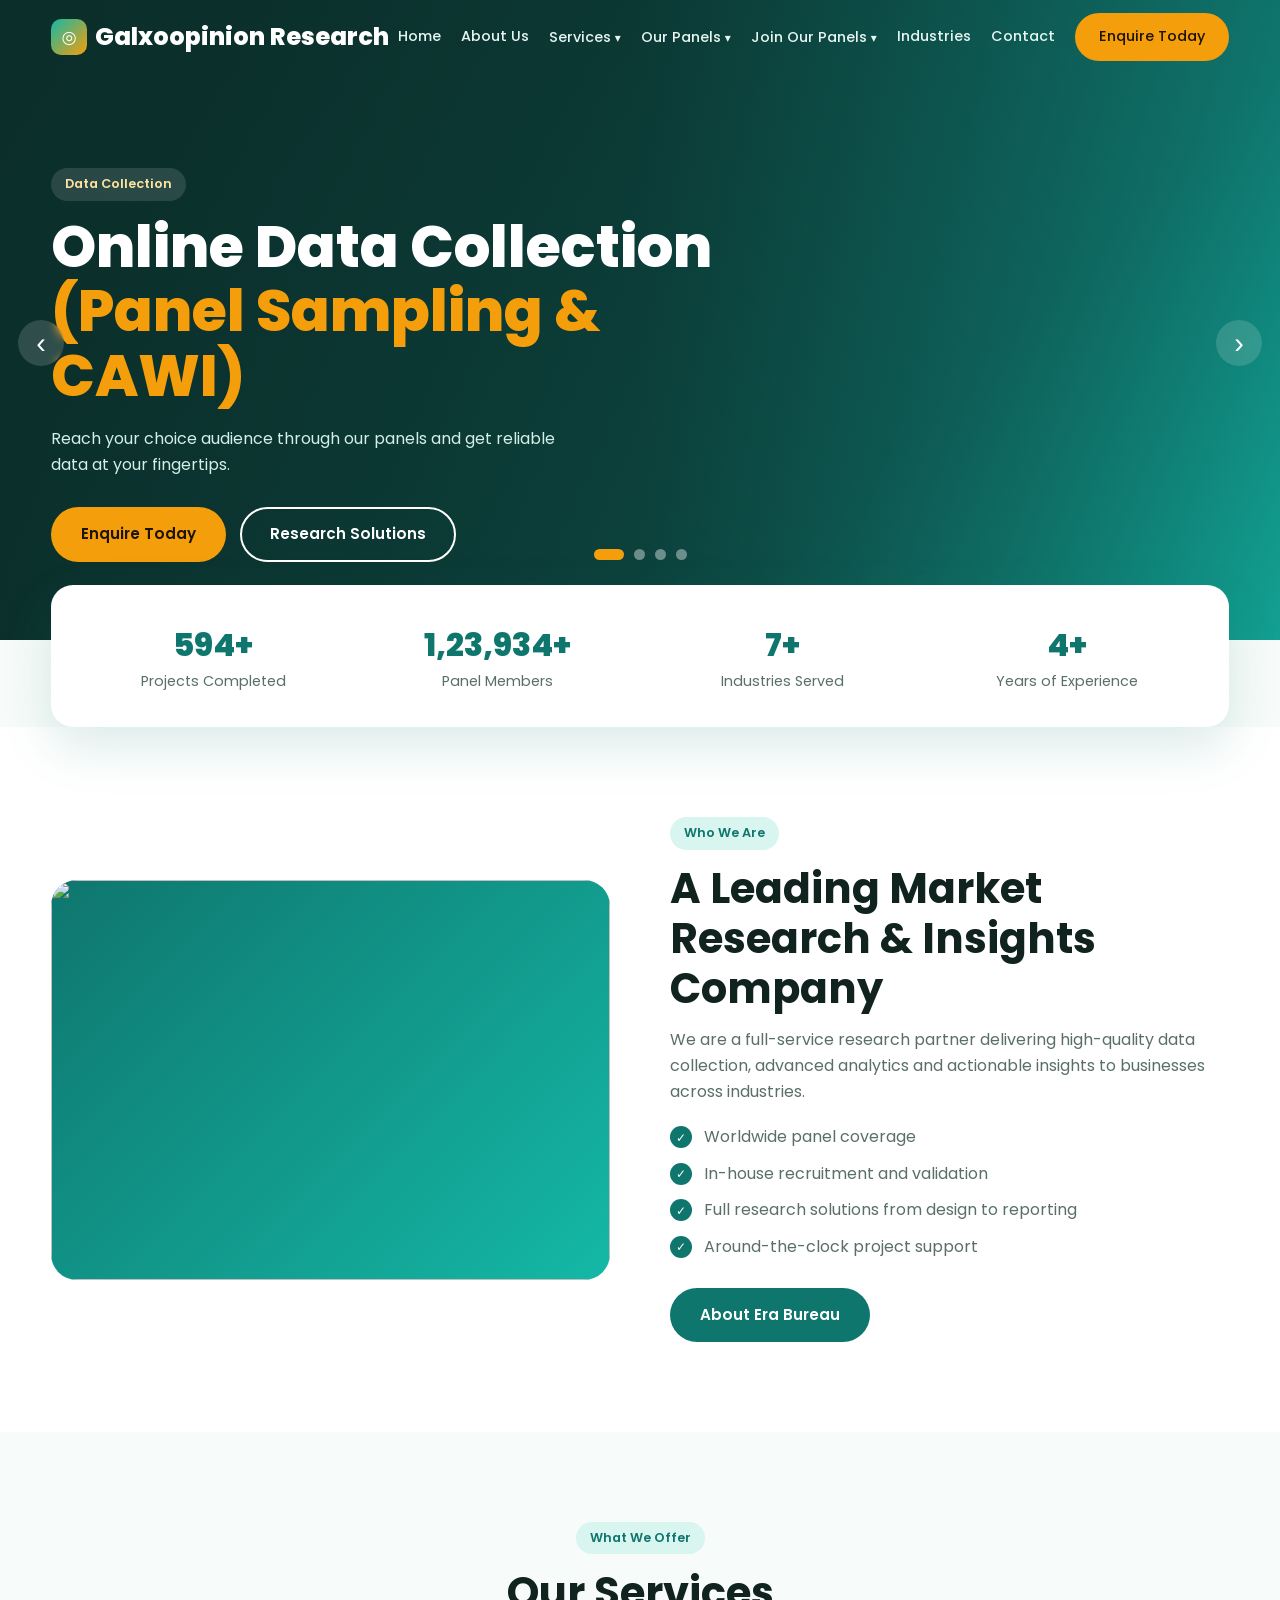
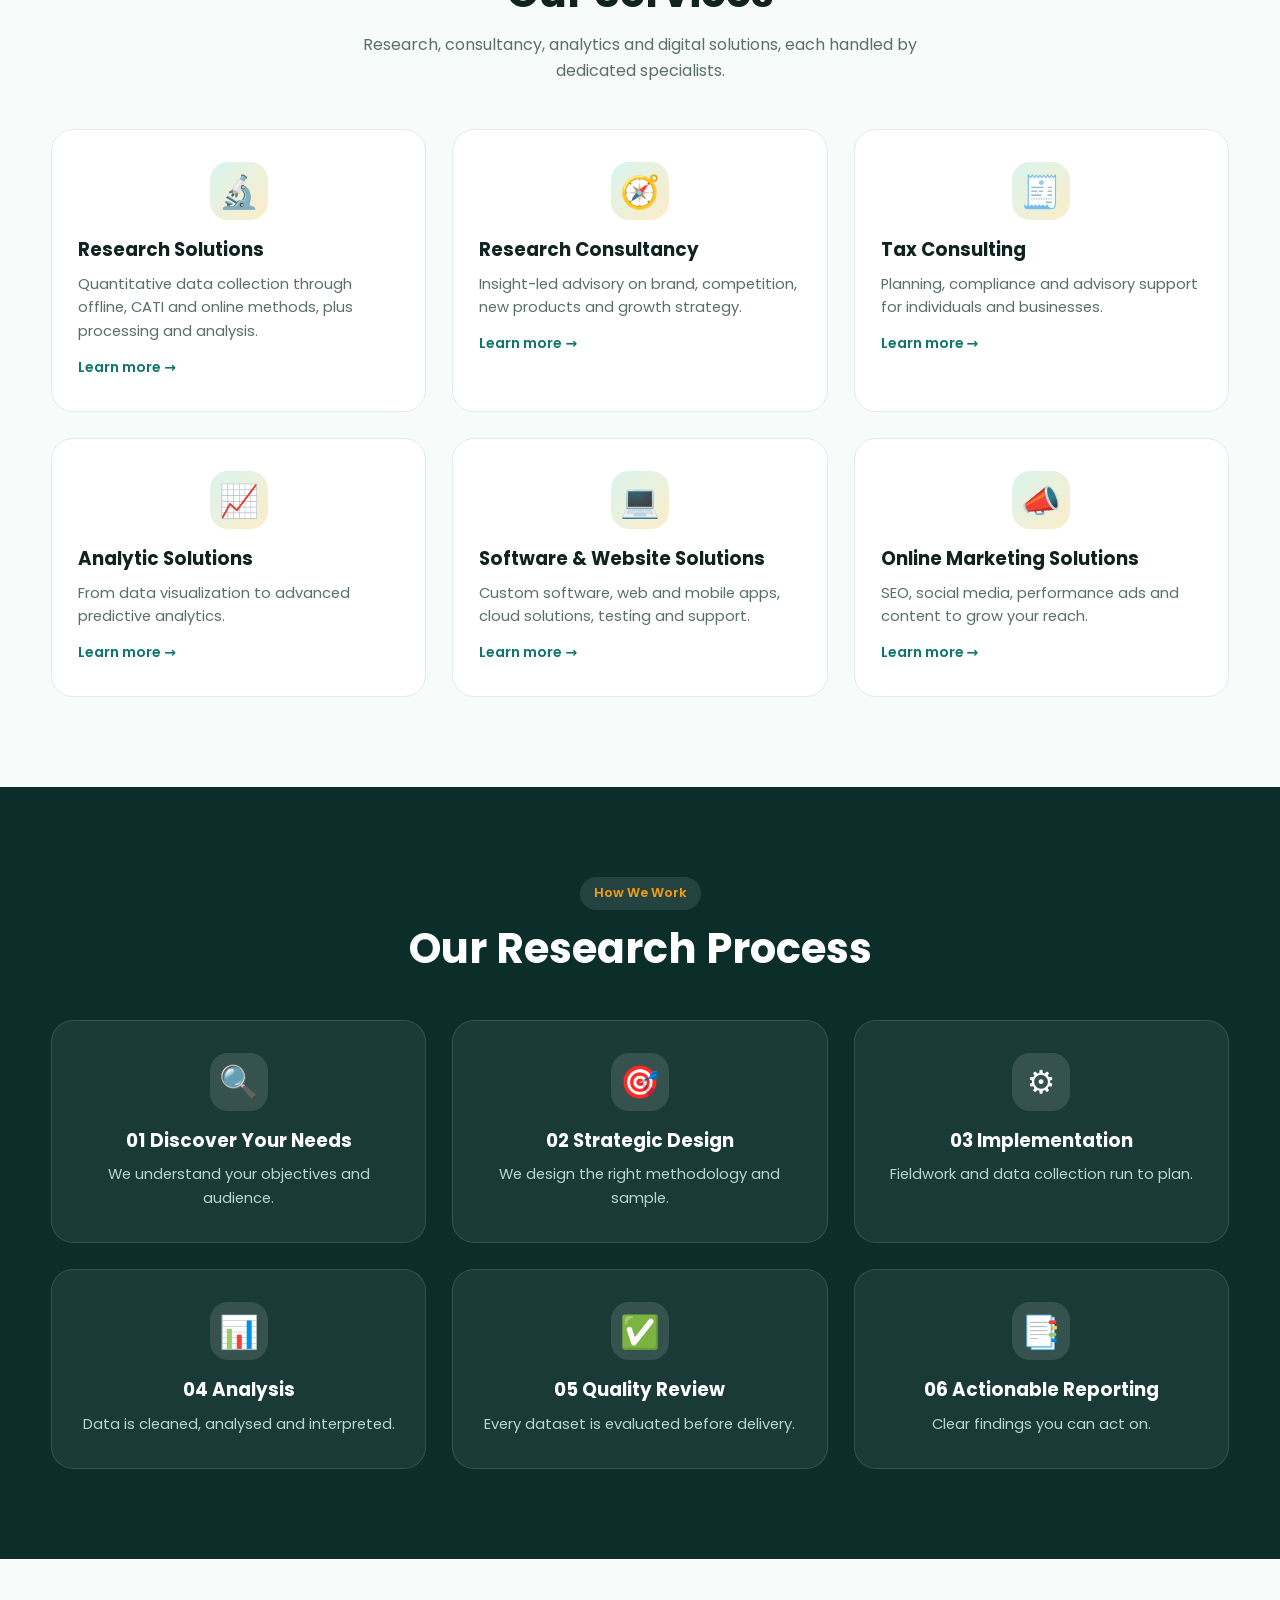
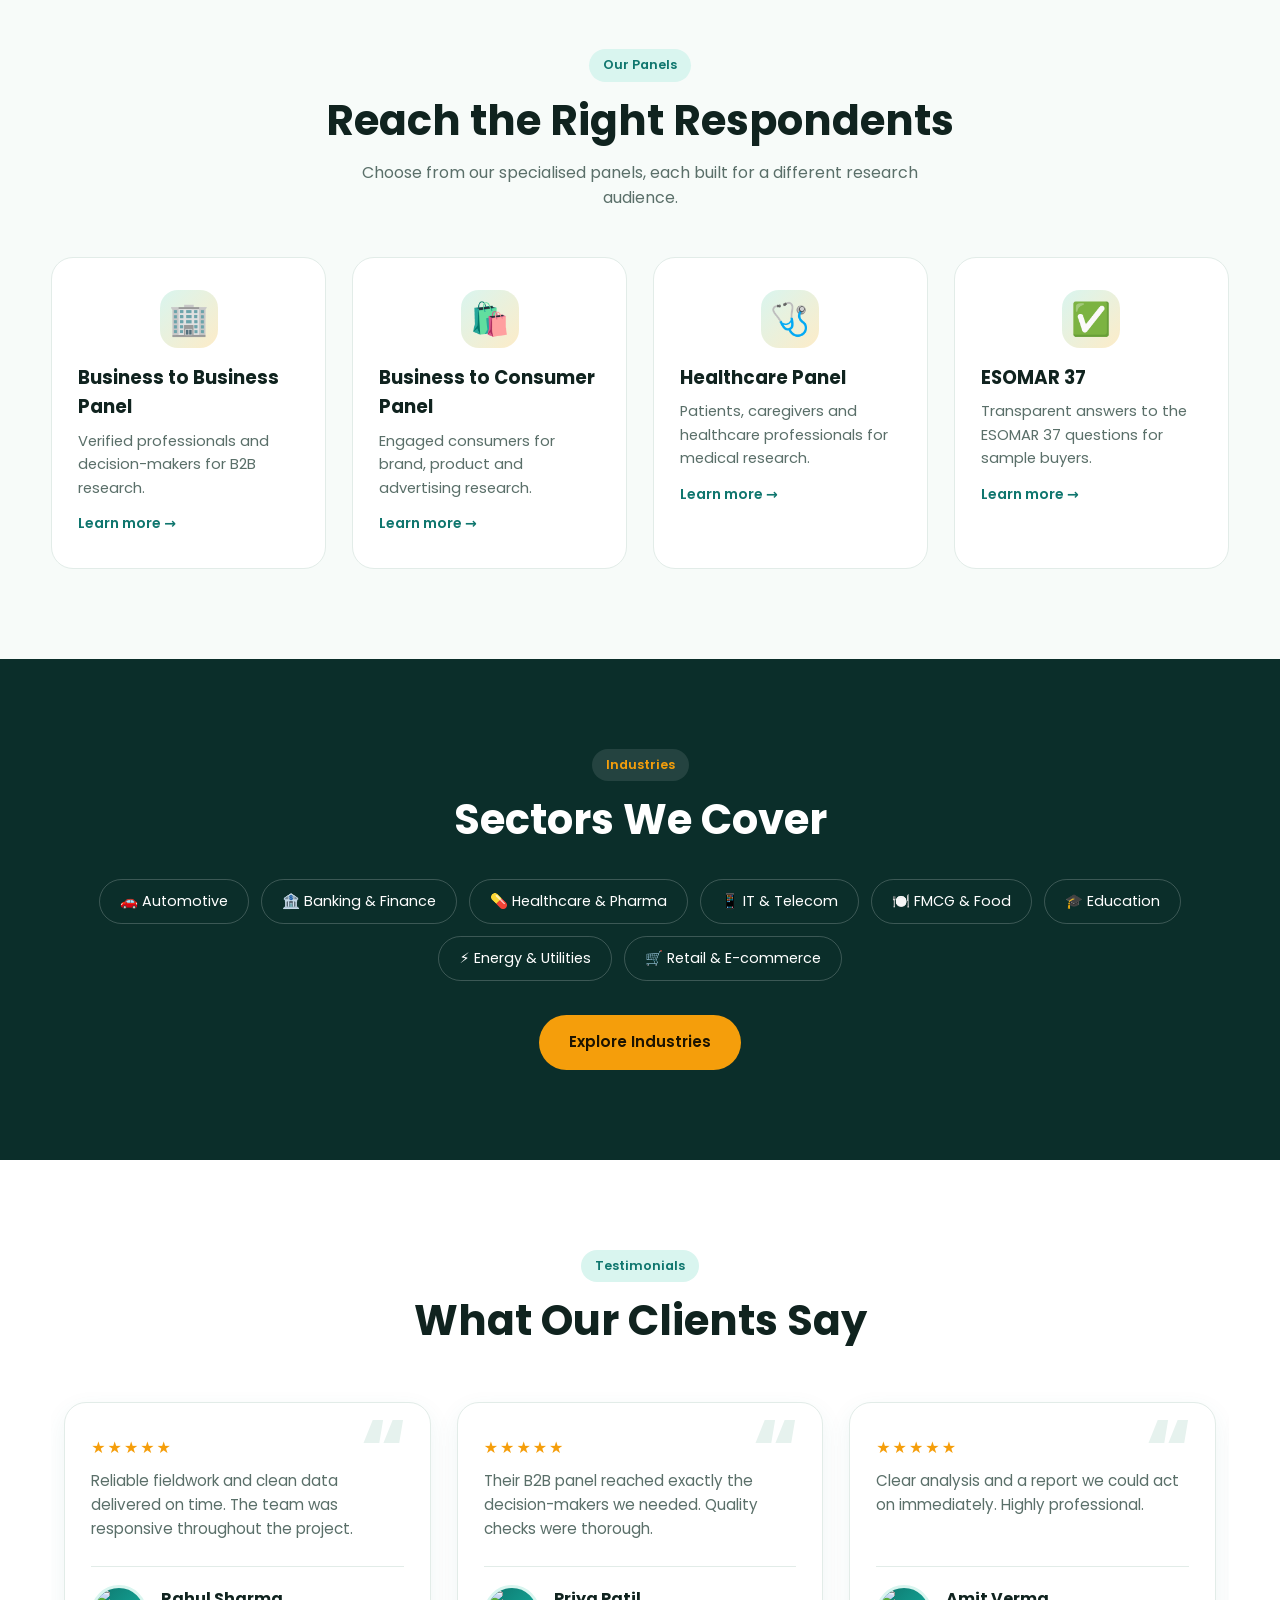
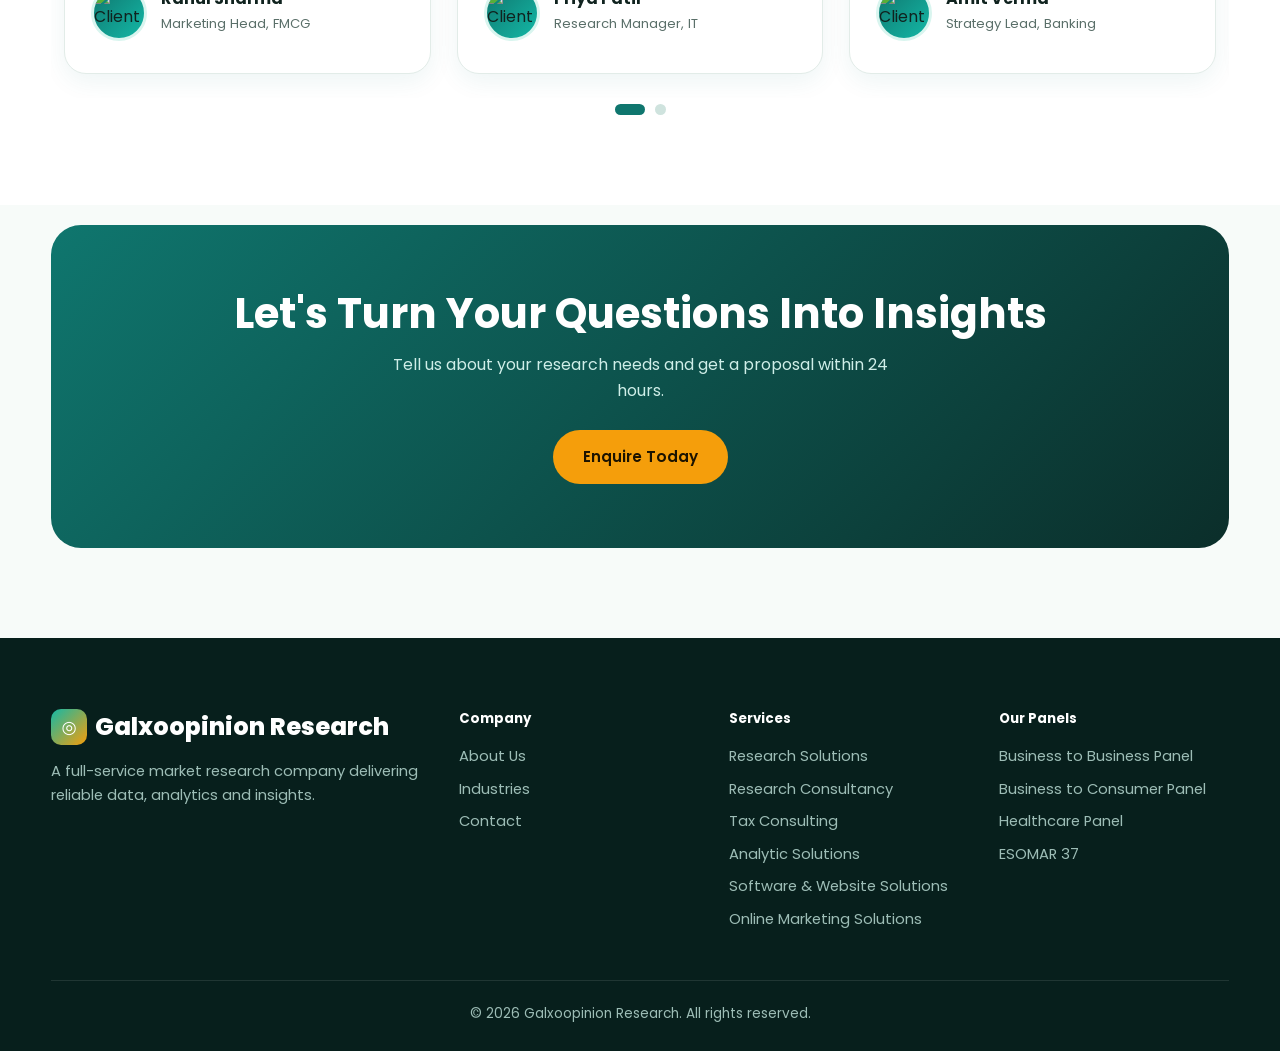
==== index.html @ c9d511f7 "main" ====
<!DOCTYPE html>
<html lang="en"><head><meta charset="UTF-8"><meta name="viewport" content="width=device-width, initial-scale=1">
<title>Galxoopinion Research | Market Research & Insights Company</title>
<meta name="description" content="Galxoopinion Researchis a full-service market research company: data collection, CATI, CAWI, analytics, consultancy and online panels.">
<link href="https://fonts.googleapis.com/css2?family=Poppins:wght@400;500;600;700;800&display=swap" rel="stylesheet">
<link rel="stylesheet" href="style.css"></head><body data-page="home">
<div id="hdr"></div>

<section class="hero hero-slider">
  <div class="slides">
    <div class="slide active" data-bg="3184418"><div class="wrap slide-content">
      <span class="tag" style="background:rgba(255,255,255,.12);color:#fde2a1">Data Collection</span>
      <h1>Online Data Collection <span>(Panel Sampling &amp; CAWI)</span></h1>
      <p>Reach your choice audience through our panels and get reliable data at your fingertips.</p>
      <div class="cta"><a href="contact.html" class="btn btn-p">Enquire Today</a><a href="research.html" class="btn btn-o">Research Solutions</a></div></div></div>
    <div class="slide" data-bg="3184291"><div class="wrap slide-content">
      <span class="tag" style="background:rgba(255,255,255,.12);color:#fde2a1">Consultancy</span>
      <h1>Insight-Led <span>Research Consultancy</span></h1>
      <p>Brand, competitor and product research that turns questions into confident decisions.</p>
      <div class="cta"><a href="contact.html" class="btn btn-p">Enquire Today</a><a href="consultancy.html" class="btn btn-o">Learn More</a></div></div></div>
    <div class="slide" data-bg="574071"><div class="wrap slide-content">
      <span class="tag" style="background:rgba(255,255,255,.12);color:#fde2a1">Analytics</span>
      <h1>From Raw Data to <span>Clear Intelligence</span></h1>
      <p>Descriptive, diagnostic and advanced analytics with decision-ready reporting.</p>
      <div class="cta"><a href="contact.html" class="btn btn-p">Enquire Today</a><a href="analytics.html" class="btn btn-o">Our Analytics</a></div></div></div>
    <div class="slide" data-bg="1181406"><div class="wrap slide-content">
      <span class="tag" style="background:rgba(255,255,255,.12);color:#fde2a1">Our Panels</span>
      <h1>B2B, Consumer &amp; <span>Healthcare Panels</span></h1>
      <p>Verified respondents for every audience, backed by transparent quality standards.</p>
      <div class="cta"><a href="contact.html" class="btn btn-p">Enquire Today</a><a href="#panels" class="btn btn-o">Explore Panels</a></div></div></div>
  </div>
  <button class="sl-arrow prev" id="slPrev" aria-label="Previous">‹</button>
  <button class="sl-arrow next" id="slNext" aria-label="Next">›</button>
  <div class="sl-dots" id="slDots"></div>
</section>

<!-- Replace these placeholder numbers with your real figures -->
<section class="stats"><div class="wrap"><div class="sg">
  <div><h3 class="counter" data-target="1200" data-suffix="+">0</h3><p>Projects Completed</p></div>
  <div><h3 class="counter" data-target="250000" data-suffix="+">0</h3><p>Panel Members</p></div>
  <div><h3 class="counter" data-target="15" data-suffix="+">0</h3><p>Industries Served</p></div>
  <div><h3 class="counter" data-target="10" data-suffix="+">0</h3><p>Years of Experience</p></div>
</div></div></section>

<section class="alt"><div class="wrap split">
  <img data-img="3184339" alt="Research team reviewing data" loading="lazy">
  <div><span class="tag">Who We Are</span>
  <h2>A Leading Market Research &amp; Insights Company</h2>
  <p class="sub">We are a full-service research partner delivering high-quality data collection, advanced analytics and actionable insights to businesses across industries.</p>
  <ul class="list"><li>Worldwide panel coverage</li><li>In-house recruitment and validation</li><li>Full research solutions from design to reporting</li><li>Around-the-clock project support</li></ul>
  <a href="about.html" class="btn btn-g">About Era Bureau</a></div>
</div></section>

<section id="services"><div class="wrap center"><span class="tag">What We Offer</span><h2>Our Services</h2>
  <p class="sub">Research, consultancy, analytics and digital solutions, each handled by dedicated specialists.</p>
  <div id="svc-grid"></div></div></section>

<section class="dark"><div class="wrap center"><span class="tag">How We Work</span><h2>Our Research Process</h2>
  <div class="grid3" style="text-align:center">
    <div class="card"><div class="ic">🔍</div><h3>01 Discover Your Needs</h3><p>We understand your objectives and audience.</p></div>
    <div class="card"><div class="ic">🎯</div><h3>02 Strategic Design</h3><p>We design the right methodology and sample.</p></div>
    <div class="card"><div class="ic">⚙️</div><h3>03 Implementation</h3><p>Fieldwork and data collection run to plan.</p></div>
    <div class="card"><div class="ic">📊</div><h3>04 Analysis</h3><p>Data is cleaned, analysed and interpreted.</p></div>
    <div class="card"><div class="ic">✅</div><h3>05 Quality Review</h3><p>Every dataset is evaluated before delivery.</p></div>
    <div class="card"><div class="ic">📑</div><h3>06 Actionable Reporting</h3><p>Clear findings you can act on.</p></div>
  </div></div></section>

<section id="panels"><div class="wrap center"><span class="tag">Our Panels</span><h2>Reach the Right Respondents</h2>
  <p class="sub">Choose from our specialised panels, each built for a different research audience.</p>
  <div id="pn-grid"></div></div></section>

<section class="dark"><div class="wrap center"><span class="tag">Industries</span><h2>Sectors We Cover</h2>
  <div class="chips" id="chips"></div>
  <div class="cta" style="justify-content:center;margin-top:34px"><a href="industries.html" class="btn btn-p">Explore Industries</a></div></div></section>

<!-- Sample testimonials: replace with real client feedback -->
<section class="alt" id="testimonials"><div class="wrap center"><span class="tag">Testimonials</span><h2>What Our Clients Say</h2>
  <div class="tm-viewport" id="tmView"><div class="tm-track" id="tmTrack">
    <div class="tm-slide"><div class="tm-card"><div class="stars">★★★★★</div><p>Reliable fieldwork and clean data delivered on time. The team was responsive throughout the project.</p><div class="tm-user"><img src="https://randomuser.me/api/portraits/men/32.jpg" alt="Client"><div><h4>Rahul Sharma</h4><small>Marketing Head, FMCG</small></div></div></div></div>
    <div class="tm-slide"><div class="tm-card"><div class="stars">★★★★★</div><p>Their B2B panel reached exactly the decision-makers we needed. Quality checks were thorough.</p><div class="tm-user"><img src="https://randomuser.me/api/portraits/women/44.jpg" alt="Client"><div><h4>Priya Patil</h4><small>Research Manager, IT</small></div></div></div></div>
    <div class="tm-slide"><div class="tm-card"><div class="stars">★★★★★</div><p>Clear analysis and a report we could act on immediately. Highly professional.</p><div class="tm-user"><img src="https://randomuser.me/api/portraits/men/65.jpg" alt="Client"><div><h4>Amit Verma</h4><small>Strategy Lead, Banking</small></div></div></div></div>
    <div class="tm-slide"><div class="tm-card"><div class="stars">★★★★★</div><p>Healthcare respondents were well screened and compliant. A dependable research partner.</p><div class="tm-user"><img src="https://randomuser.me/api/portraits/women/68.jpg" alt="Client"><div><h4>Sneha Kulkarni</h4><small>Insights Lead, Pharma</small></div></div></div></div>
  </div></div><div class="tm-dots" id="tmDots"></div></div></section>

<div id="ftr"></div>
<script src="main.js"></script></body></html>
---- style.css ----
:root{--bg:#f7fbf9;--ink:#10231f;--muted:#5a6f69;--p:#0f766e;--p2:#14b8a6;--dark:#0b2e2a;--a:#f59e0b;--line:#e2ece8}
*{box-sizing:border-box;margin:0;padding:0}
html{scroll-behavior:smooth}
body{font-family:'Poppins',system-ui,sans-serif;background:var(--bg);color:var(--ink);line-height:1.6;overflow-x:hidden}
img{max-width:100%;display:block;background:linear-gradient(135deg,var(--p),var(--p2))}
a{text-decoration:none;color:inherit}
.wrap{width:min(1180px,92%);margin:auto}
section{padding:90px 0}
.alt{background:#fff}
.tag{display:inline-block;background:#d9f5ef;color:var(--p);font-weight:600;font-size:.8rem;padding:6px 14px;border-radius:50px;margin-bottom:14px}
h2{font-size:clamp(1.7rem,4vw,2.6rem);line-height:1.2;font-weight:700;margin-bottom:14px}
.sub{color:var(--muted);max-width:620px}
.center{text-align:center}.center .sub{margin:auto}
.btn{display:inline-block;padding:13px 28px;border-radius:50px;font-weight:600;border:2px solid transparent;transition:.3s;cursor:pointer;font-family:inherit;font-size:.95rem}
.btn-p{background:var(--a);color:#1c1300}
.btn-o{border-color:#fff;color:#fff}
.btn-g{background:var(--p);color:#fff}
/* header */
header{position:fixed;inset:0 0 auto 0;z-index:50;transition:.3s}
header.sc{background:rgba(11,46,42,.96);backdrop-filter:blur(8px);box-shadow:0 4px 20px rgba(0,0,0,.2)}
.nav{display:flex;align-items:center;justify-content:space-between;height:74px}
.logo{font-weight:800;font-size:1.5rem;color:#fff;display:flex;align-items:center;gap:8px}
.logo i{width:36px;height:36px;border-radius:10px;background:linear-gradient(135deg,var(--p2),var(--a));display:grid;place-items:center;font-style:normal;font-size:1.1rem}
.menu{display:flex;gap:26px;align-items:center}
.menu a{color:#e6f5f1;font-weight:500;font-size:.93rem;transition:.2s}

.menu .btn-p{color:#1c1300;padding:10px 22px}
.burger{display:none;background:none;border:0;color:#fff;font-size:1.8rem;cursor:pointer}
.ov,.close{display:none}
/* dropdown */
.dd{position:relative;padding:24px 0}
.dd-t span{font-size:.75rem;display:inline-block;transition:.3s}
.dd-list{position:absolute;top:100%;left:-20px;min-width:270px;background:#fff;border-radius:16px;padding:10px;box-shadow:0 22px 50px rgba(0,0,0,.28);opacity:0;visibility:hidden;transform:translateY(12px);transition:.3s;border-top:3px solid var(--a)}
.dd.r .dd-list{left:auto;right:-20px}
.menu .dd-list a{display:flex;align-items:center;gap:12px;color:var(--ink);padding:11px 14px;border-radius:10px;font-size:.9rem;font-weight:500;white-space:nowrap}
.menu .dd-list a:hover{background:#e8f7f3;color:var(--p)}
.dd-list b{width:26px;height:26px;border-radius:8px;background:var(--p);color:#fff;display:grid;place-items:center;font-size:.8rem;flex:none}
.dd:hover .dd-list,.dd.open .dd-list{opacity:1;visibility:visible;transform:none}
.dd:hover .dd-t,.dd.open .dd-t{color:var(--a)}
.dd:hover .dd-t span,.dd.open .dd-t span{transform:rotate(180deg)}
/* hero + banner */
.hero,.banner{background:linear-gradient(135deg,#0b2e2a 0%,#0f766e 70%,#14b8a6 100%);color:#fff;position:relative;overflow:hidden}
.hero{padding:150px 0 100px}
.hero:before,.banner:before{content:"";position:absolute;width:520px;height:520px;border-radius:50%;background:rgba(245,158,11,.15);right:-120px;top:-100px}
.hero .wrap{display:grid;grid-template-columns:1.1fr .9fr;gap:50px;align-items:center;position:relative}
.hero h1{font-size:clamp(2.1rem,5.5vw,3.6rem);line-height:1.12;font-weight:800;margin-bottom:18px}
.hero h1 span{color:var(--a)}
.hero p{color:#d3efe9;max-width:540px;margin-bottom:30px}
.cta{display:flex;gap:14px;flex-wrap:wrap}
.himg{position:relative}
.himg img{border-radius:26px;height:430px;width:100%;object-fit:cover;box-shadow:0 30px 60px rgba(0,0,0,.35)}
.float{position:absolute;background:#fff;color:var(--ink);padding:12px 18px;border-radius:16px;box-shadow:0 14px 30px rgba(0,0,0,.2);font-size:.85rem;font-weight:600;animation:fl 4s ease-in-out infinite}
.float b{display:block;color:var(--p);font-size:1.2rem}
.f1{left:-24px;bottom:50px}.f2{right:-14px;top:30px;animation-delay:1.5s}
@keyframes fl{50%{transform:translateY(-10px)}}
.banner{padding:140px 0 70px;text-align:center}
.banner h1{font-size:clamp(2rem,5vw,3.2rem);font-weight:800;position:relative}
.banner p{color:#d3efe9;position:relative}
.crumb{font-size:.88rem;color:#bfe6de;margin-top:8px;position:relative}.crumb a:hover{color:var(--a)}
/* stats */
.stats{margin-top:-55px;position:relative;z-index:2;padding:0}
.sg{background:#fff;border-radius:22px;box-shadow:0 20px 50px rgba(15,118,110,.15);display:grid;grid-template-columns:repeat(4,1fr);padding:34px 20px;text-align:center}
.sg h3{font-size:2rem;color:var(--p);font-weight:800}.sg p{color:var(--muted);font-size:.9rem}
/* cards */
.grid3,.grid4{display:grid;gap:26px;margin-top:46px}
.grid3{grid-template-columns:repeat(3,1fr)}.grid4{grid-template-columns:repeat(4,1fr)}
.card{background:#fff;border:1px solid var(--line);border-radius:22px;padding:32px 26px;transition:.3s;position:relative;display:block}
.card:hover{transform:translateY(-8px);box-shadow:0 22px 44px rgba(15,118,110,.14)}
.ic{width:58px;height:58px;border-radius:18px;background:linear-gradient(135deg,#d9f5ef,#fdecc8);display:grid;place-items:center;font-size:1.6rem;margin-bottom:16px}
.card h3{font-size:1.15rem;margin-bottom:8px}.card p{color:var(--muted);font-size:.92rem}
.more{display:inline-block;margin-top:12px;color:var(--p);font-weight:600;font-size:.88rem}
.num{position:absolute;right:22px;top:12px;font-size:3rem;font-weight:800;color:#e6f2ee}
/* split */
.split{display:grid;grid-template-columns:1fr 1fr;gap:60px;align-items:center}
.split.rev>:first-child{order:2}
.split img{border-radius:26px;height:400px;width:100%;object-fit:cover}
.list{list-style:none;margin:20px 0 28px}
.list li{padding-left:34px;position:relative;margin-bottom:11px;color:var(--muted)}
.list li:before{content:"✓";position:absolute;left:0;top:2px;width:22px;height:22px;border-radius:50%;background:var(--p);color:#fff;font-size:.75rem;display:grid;place-items:center}
.svc{padding:60px 0}
/* dark band */
.dark{background:var(--dark);color:#fff}.dark .sub{color:#b5d6cf}.dark .tag{background:rgba(255,255,255,.1);color:var(--a)}
.dark .card{background:rgba(255,255,255,.06);border-color:rgba(255,255,255,.12)}.dark .card p{color:#b5d6cf}.dark .ic{background:rgba(255,255,255,.12)}
.chips{display:flex;flex-wrap:wrap;gap:12px;justify-content:center;margin-top:34px}
.chips span{padding:10px 20px;border:1px solid rgba(255,255,255,.2);border-radius:50px;font-size:.9rem}
/* people */
.person{text-align:center}
.person img{width:130px;height:130px;border-radius:50%;object-fit:cover;margin:0 auto 14px;border:4px solid #d9f5ef}
.person small{color:var(--muted)}
.stars{color:var(--a);letter-spacing:2px;margin-bottom:8px}
/* contact */
.cg{display:grid;grid-template-columns:1.3fr 1fr;gap:40px;align-items:start}
.form{background:#fff;border:1px solid var(--line);border-radius:24px;padding:36px}
.form .row{display:grid;grid-template-columns:1fr 1fr;gap:16px}
.form label{display:block;font-size:.85rem;font-weight:600;margin:14px 0 6px}
.form input,.form select,.form textarea{width:100%;padding:13px 16px;border:1.5px solid var(--line);border-radius:12px;font:inherit;background:#f9fcfb;transition:.2s}
.form input:focus,.form select:focus,.form textarea:focus{outline:0;border-color:var(--p2);background:#fff}
.form textarea{min-height:120px;resize:vertical}.form .btn{margin-top:22px;width:100%}
.info{display:flex;gap:16px;background:#fff;border:1px solid var(--line);border-radius:18px;padding:22px;margin-bottom:16px}
.info .ic{margin:0;flex:none}.info h4{font-size:1rem}.info p{color:var(--muted);font-size:.9rem}
/* faq */
.faq{max-width:780px;margin:40px auto 0;text-align:left}
.q{background:#fff;border:1px solid var(--line);border-radius:16px;margin-bottom:14px;overflow:hidden}
.q button{width:100%;text-align:left;background:none;border:0;padding:20px 24px;font:600 1rem 'Poppins';color:var(--ink);cursor:pointer;display:flex;justify-content:space-between;gap:12px}
.q button:after{content:"+";font-size:1.4rem;color:var(--p);transition:.3s}.q.open button:after{transform:rotate(45deg)}
.q div{max-height:0;overflow:hidden;transition:.35s;padding:0 24px;color:var(--muted);font-size:.93rem}.q.open div{max-height:200px;padding-bottom:20px}
/* cta + footer */
.cta-b{background:linear-gradient(135deg,var(--p),var(--dark));border-radius:30px;padding:64px 30px;text-align:center;color:#fff}
.cta-b p{color:#cfeee8;margin:0 auto 26px;max-width:520px}
footer{background:#071f1c;color:#9dbdb6;padding:70px 0 26px}
.fg{display:grid;grid-template-columns:1.6fr 1fr 1fr 1fr;gap:40px}
footer h5{color:#fff;margin-bottom:16px}
footer a{display:block;margin-bottom:9px;font-size:.92rem;transition:.2s}footer a:hover{color:var(--a)}
.copy{border-top:1px solid rgba(255,255,255,.1);margin-top:40px;padding-top:22px;text-align:center;font-size:.85rem}
/* responsive */
@media(max-width:992px){
 .hero .wrap,.split,.cg{grid-template-columns:1fr}.split.rev>:first-child{order:0}
 .himg{max-width:520px}.f1{left:10px}.f2{right:10px}
 .grid3{grid-template-columns:1fr 1fr}.grid4{grid-template-columns:1fr 1fr}
 .sg{grid-template-columns:1fr 1fr;gap:24px}.fg{grid-template-columns:1fr 1fr}
}
@media(max-width:768px){
 section{padding:64px 0}
 .burger{display:block}
 header.sc{backdrop-filter:none}
 .ov{position:fixed;inset:0;background:rgba(5,20,18,.6);backdrop-filter:blur(3px);opacity:0;visibility:hidden;transition:.4s;z-index:49;display:block}
 .ov.show{opacity:1;visibility:visible}
 .menu{position:fixed;top:0;right:0;height:100vh;height:100dvh;width:min(330px,84%);background:linear-gradient(170deg,#0b2e2a,#0f766e);flex-direction:column;align-items:stretch;gap:0;padding:84px 26px 30px;transform:translateX(105%);transition:transform .45s cubic-bezier(.77,0,.18,1);box-shadow:-20px 0 50px rgba(0,0,0,.35);overflow-y:auto;border-radius:26px 0 0 26px}
 .menu.show{transform:none}
 .menu>a:not(.btn),.dd-t{display:flex;justify-content:space-between;align-items:center;padding:15px 4px;font-size:1.02rem;border-bottom:1px solid rgba(255,255,255,.12)}
 .menu>a,.dd{opacity:0;transform:translateX(24px);transition:.4s}
 .menu.show>a,.menu.show>.dd{opacity:1;transform:none}
 .menu.show>*:nth-child(3){transition-delay:.15s}.menu.show>*:nth-child(4){transition-delay:.2s}.menu.show>*:nth-child(5){transition-delay:.25s}.menu.show>*:nth-child(6){transition-delay:.3s}.menu.show>*:nth-child(7){transition-delay:.35s}.menu.show>*:nth-child(8){transition-delay:.4s}
 .menu .btn{margin-top:26px;text-align:center}
 .close{display:grid;position:absolute;top:20px;right:20px;width:42px;height:42px;border-radius:50%;border:0;background:rgba(255,255,255,.14);color:#fff;font-size:1.2rem;cursor:pointer;place-items:center}
 .dd{padding:0;width:100%}
 .dd-list{position:static;min-width:0;display:none;opacity:1;visibility:visible;transform:none;margin:10px 0 4px}
 .dd.open .dd-list{display:block}.menu .dd-list a{white-space:normal;text-align:left}
}
@media(max-width:600px){
 .grid3,.grid4,.fg,.form .row{grid-template-columns:1fr}
 .hero{padding:120px 0 90px}.himg img,.split img{height:290px}
 .float{font-size:.75rem;padding:8px 12px}.form{padding:24px}
}



.ic {
  display: flex;
  justify-content: center;
  align-items: center;
  margin: 0 auto 15px;
  font-size: 32px;
}

/* ===== Testimonials slider ===== */
.tm-viewport{overflow:hidden;margin-top:46px;touch-action:pan-y}
.tm-track{display:flex;transition:transform .6s cubic-bezier(.4,0,.2,1)}
.tm-slide{flex:0 0 calc(100% / 3);padding:10px 13px 24px}
.tm-card{background:#fff;border:1px solid var(--line);border-radius:22px;padding:32px 26px;height:100%;text-align:left;display:flex;flex-direction:column;position:relative;transition:.3s;box-shadow:0 8px 24px rgba(15,118,110,.07)}
.tm-card:before{content:"\201C";position:absolute;right:22px;top:6px;font-size:5rem;line-height:1;font-weight:800;color:#e6f2ee}
.tm-card .stars{position:relative}
.tm-card p{color:var(--muted);font-size:.95rem;margin-bottom:24px;flex:1;position:relative}
.tm-user{display:flex;align-items:center;gap:14px;border-top:1px solid var(--line);padding-top:18px}
.tm-user img{width:56px;height:56px;border-radius:50%;object-fit:cover;border:3px solid #d9f5ef;flex:none}
.tm-user h4{font-size:1rem;line-height:1.3}
.tm-user small{color:var(--muted);font-size:.82rem}
.tm-dots{display:flex;justify-content:center;gap:10px;margin-top:6px}
.tm-dots button{width:11px;height:11px;border-radius:50%;border:0;background:#cfe3de;cursor:pointer;transition:.3s;padding:0}
.tm-dots button.on{background:var(--p);width:30px;border-radius:10px}

@media(max-width:992px){.tm-slide{flex-basis:50%}}
@media(max-width:600px){
  .tm-slide{flex-basis:100%;padding:10px 6px 24px}
  .tm-card{padding:26px 22px}
}
/* ===== Hero background slider ===== */
.hero-slider{padding:0;min-height:640px;display:flex}
.hero-slider:before{display:none}
.hero-slider .slides{position:absolute;inset:0}
.slide{position:absolute;inset:0;display:flex;align-items:center;background-size:cover;background-position:center;opacity:0;visibility:hidden;transition:opacity 1s ease,visibility 1s;transform:scale(1.06)}
.slide:after{content:"";position:absolute;inset:0;background:linear-gradient(90deg,rgba(11,46,42,.92) 0%,rgba(11,46,42,.7) 50%,rgba(15,118,110,.35) 100%)}
.slide.active{opacity:1;visibility:visible;transform:scale(1);transition:opacity 1s ease,visibility 1s,transform 6s ease-out}
.hero-slider .slide-content{position:relative;z-index:2;display:block;padding-top:90px}
.slide-content>*{opacity:0;transform:translateY(24px);transition:.7s}
.slide.active .slide-content>*{opacity:1;transform:none}
.slide.active .slide-content>:nth-child(2){transition-delay:.2s}
.slide.active .slide-content>:nth-child(3){transition-delay:.35s}
.slide.active .slide-content>:nth-child(4){transition-delay:.5s}
.slide-content h1{font-size:clamp(2.1rem,5.5vw,3.6rem);line-height:1.12;font-weight:800;margin-bottom:18px;max-width:700px}
.slide-content h1 span{color:var(--a)}
.slide-content p{color:#d3efe9;max-width:540px;margin-bottom:30px}
.sl-arrow{position:absolute;top:50%;z-index:5;width:46px;height:46px;border-radius:50%;border:0;background:rgba(255,255,255,.15);color:#fff;font-size:1.8rem;line-height:1;cursor:pointer;transition:.3s;backdrop-filter:blur(4px)}
.sl-arrow:hover{background:var(--a);color:#1c1300}
.sl-arrow.prev{left:18px}.sl-arrow.next{right:18px}
.sl-dots{position:absolute;bottom:80px;left:0;right:0;display:flex;justify-content:center;gap:10px;z-index:5}
.sl-dots button{width:11px;height:11px;border-radius:50%;border:0;background:rgba(255,255,255,.4);cursor:pointer;transition:.3s}
.sl-dots button.on{background:var(--a);width:30px;border-radius:10px}
@media(max-width:600px){.hero-slider{min-height:600px}.sl-arrow{display:none}.slide:after{background:rgba(11,46,42,.82)}}




/* ===== Recent activity popup ===== */
.ra-toast{position:fixed;left:20px;bottom:20px;z-index:60;display:flex;align-items:center;gap:12px;width:min(340px,calc(100% - 40px));background:#fff;border:1px solid var(--line);border-left:4px solid var(--p2);border-radius:16px;padding:12px 38px 12px 12px;box-shadow:0 16px 40px rgba(11,46,42,.22);transform:translateX(-130%);opacity:0;visibility:hidden;transition:transform .5s cubic-bezier(.4,0,.2,1),opacity .5s,visibility .5s}
.ra-toast.show{transform:none;opacity:1;visibility:visible}
.ra-toast img{width:46px;height:46px;border-radius:50%;object-fit:cover;border:2px solid #d9f5ef;flex:none}
.ra-body{font-size:.82rem;line-height:1.4;color:var(--muted)}
.ra-body strong{color:var(--ink);font-weight:600}
.ra-body b{color:var(--p);font-weight:700}
.ra-body small{display:flex;align-items:center;gap:6px;margin-top:3px;font-size:.72rem;color:#8aa09a}
.ra-body small:before{content:"";width:7px;height:7px;border-radius:50%;background:#22c55e;flex:none}
.ra-close{position:absolute;top:6px;right:8px;width:24px;height:24px;border:0;background:none;color:#8aa09a;font-size:.9rem;cursor:pointer;border-radius:50%;transition:.2s}
.ra-close:hover{background:#eef5f2;color:var(--ink)}
@media(max-width:600px){
  .ra-toast{left:12px;bottom:12px;width:calc(100% - 24px);padding:10px 34px 10px 10px}
  .ra-toast img{width:40px;height:40px}
}

.counter{font-variant-numeric:tabular-nums}


/* ===== 3 industry cards (always centered) ===== */
.ind-3{display:flex;flex-wrap:wrap;justify-content:center;gap:26px;margin-top:46px}
.ind-3 .card{flex:0 1 calc((100% - 52px)/3);text-align:center}
@media(max-width:992px){.ind-3 .card{flex-basis:calc((100% - 26px)/2)}}
@media(max-width:600px){.ind-3 .card{flex-basis:100%}}
/* ===== Research-site additions ===== */
@media(min-width:769px){.menu{gap:20px}.menu a{font-size:.9rem}}
@media(max-width:768px){.menu.show>*:nth-child(9){transition-delay:.45s}}
.menu a.btn.btn-p,.menu a.btn.btn-p:hover,.menu a.btn.btn-p.act{background:var(--a);color:#1c1300}
.dd-list a[data-nl]{cursor:default}



/* ===== Panel detail pages ===== */
.pd{max-width:1100px}
.pd-head{display:flex;justify-content:space-between;align-items:center;gap:20px;flex-wrap:wrap;margin-bottom:22px}
.pd-head h2{margin:0}
.pd-p{color:var(--muted);margin-bottom:12px}
.pd-grid{display:grid;grid-template-columns:1fr 1fr;gap:26px;margin-top:34px}
.pd-box{background:#fff;border:1px solid var(--line);border-radius:18px;padding:28px 26px;box-shadow:0 8px 24px rgba(15,118,110,.07)}
.pd-box h3,.pd-sec h3{font-size:1.15rem;margin-bottom:10px}
.pd-box p,.pd-sec p{color:var(--muted);font-size:.93rem;margin-bottom:10px}
.pd ul{list-style:none;margin:6px 0 12px}
.pd ul li{position:relative;padding-left:16px;color:var(--muted);font-size:.92rem;margin-bottom:5px}
.pd ul li:before{content:"";position:absolute;left:0;top:.65em;width:6px;height:6px;border-radius:50%;background:var(--p2)}
.pd ul.ticks{columns:2;column-gap:20px}
.pd ul.ticks li{padding-left:26px;break-inside:avoid}
.pd ul.ticks li:before{content:"✓";width:18px;height:18px;top:2px;background:var(--p);color:#fff;font-size:.65rem;display:grid;place-items:center}
.pd-sec{margin-top:34px}
@media(max-width:768px){.pd-grid{grid-template-columns:1fr}.pd ul.ticks{columns:1}}
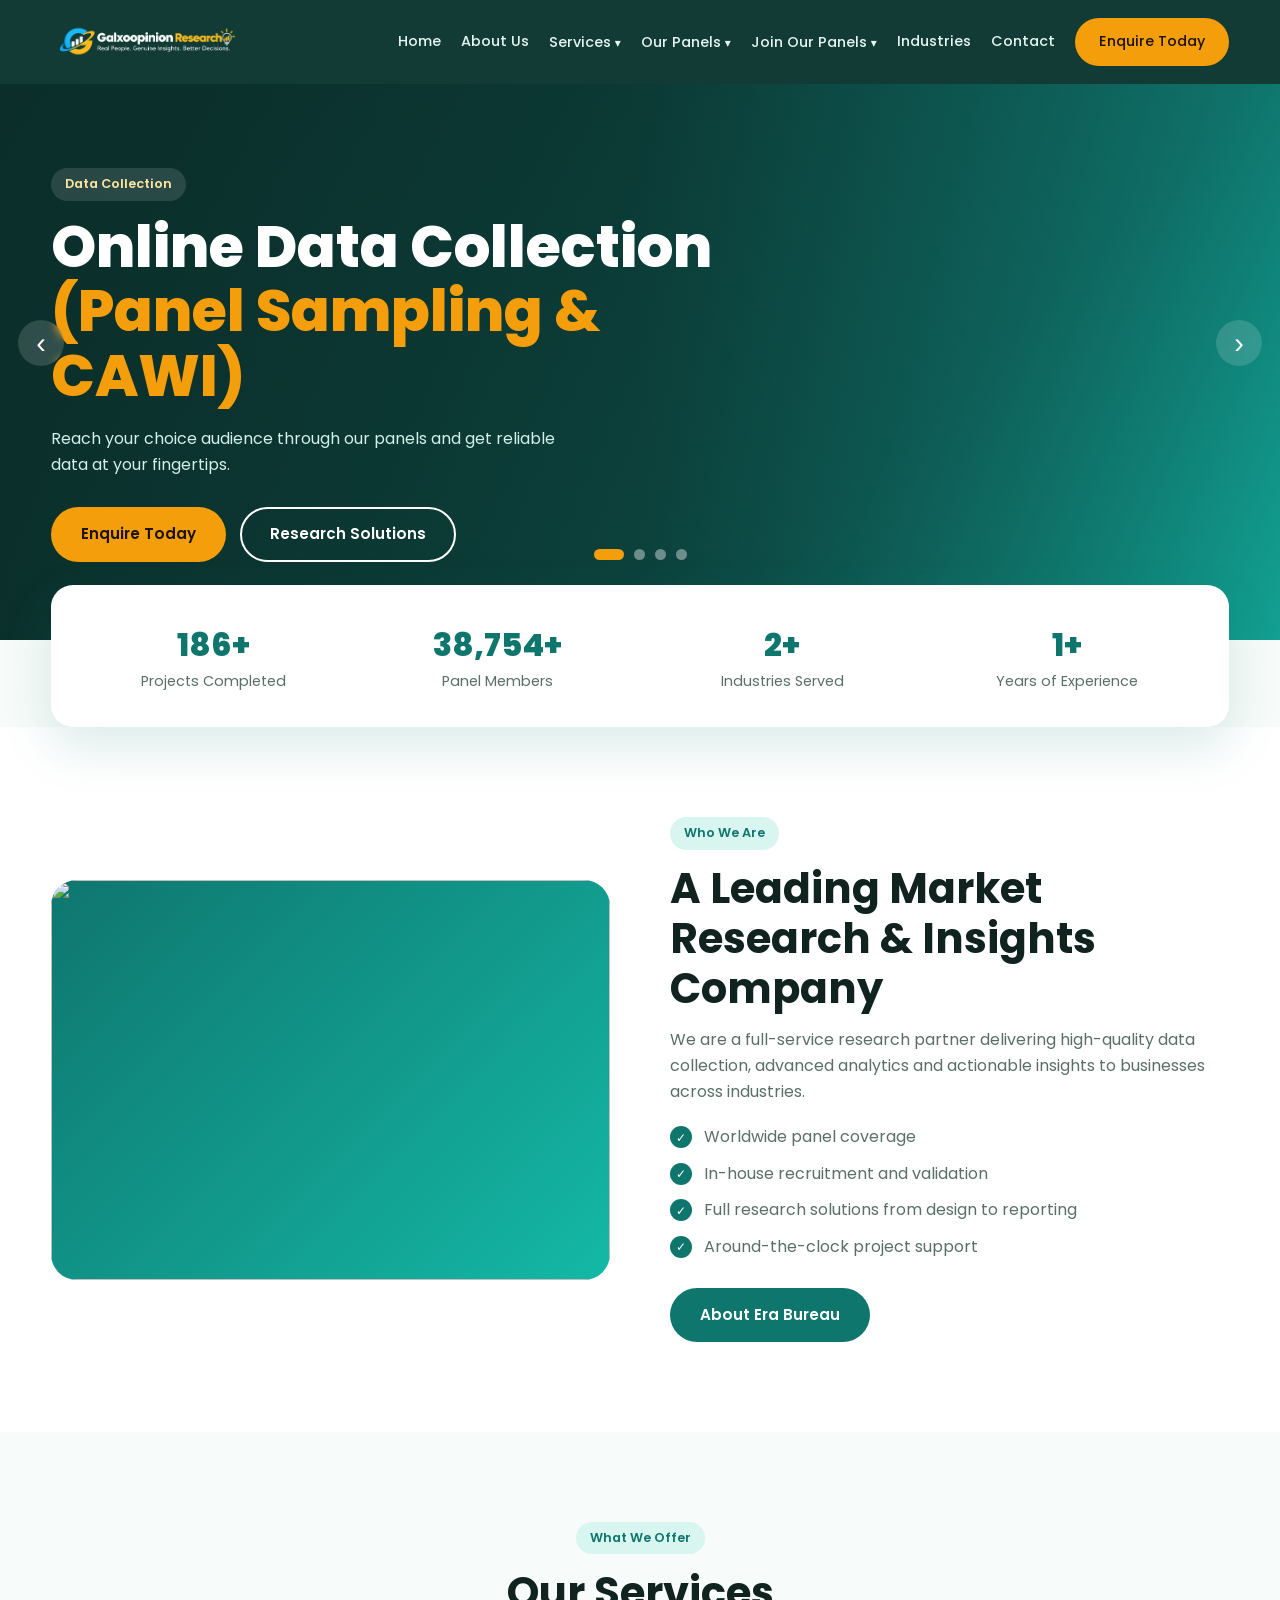
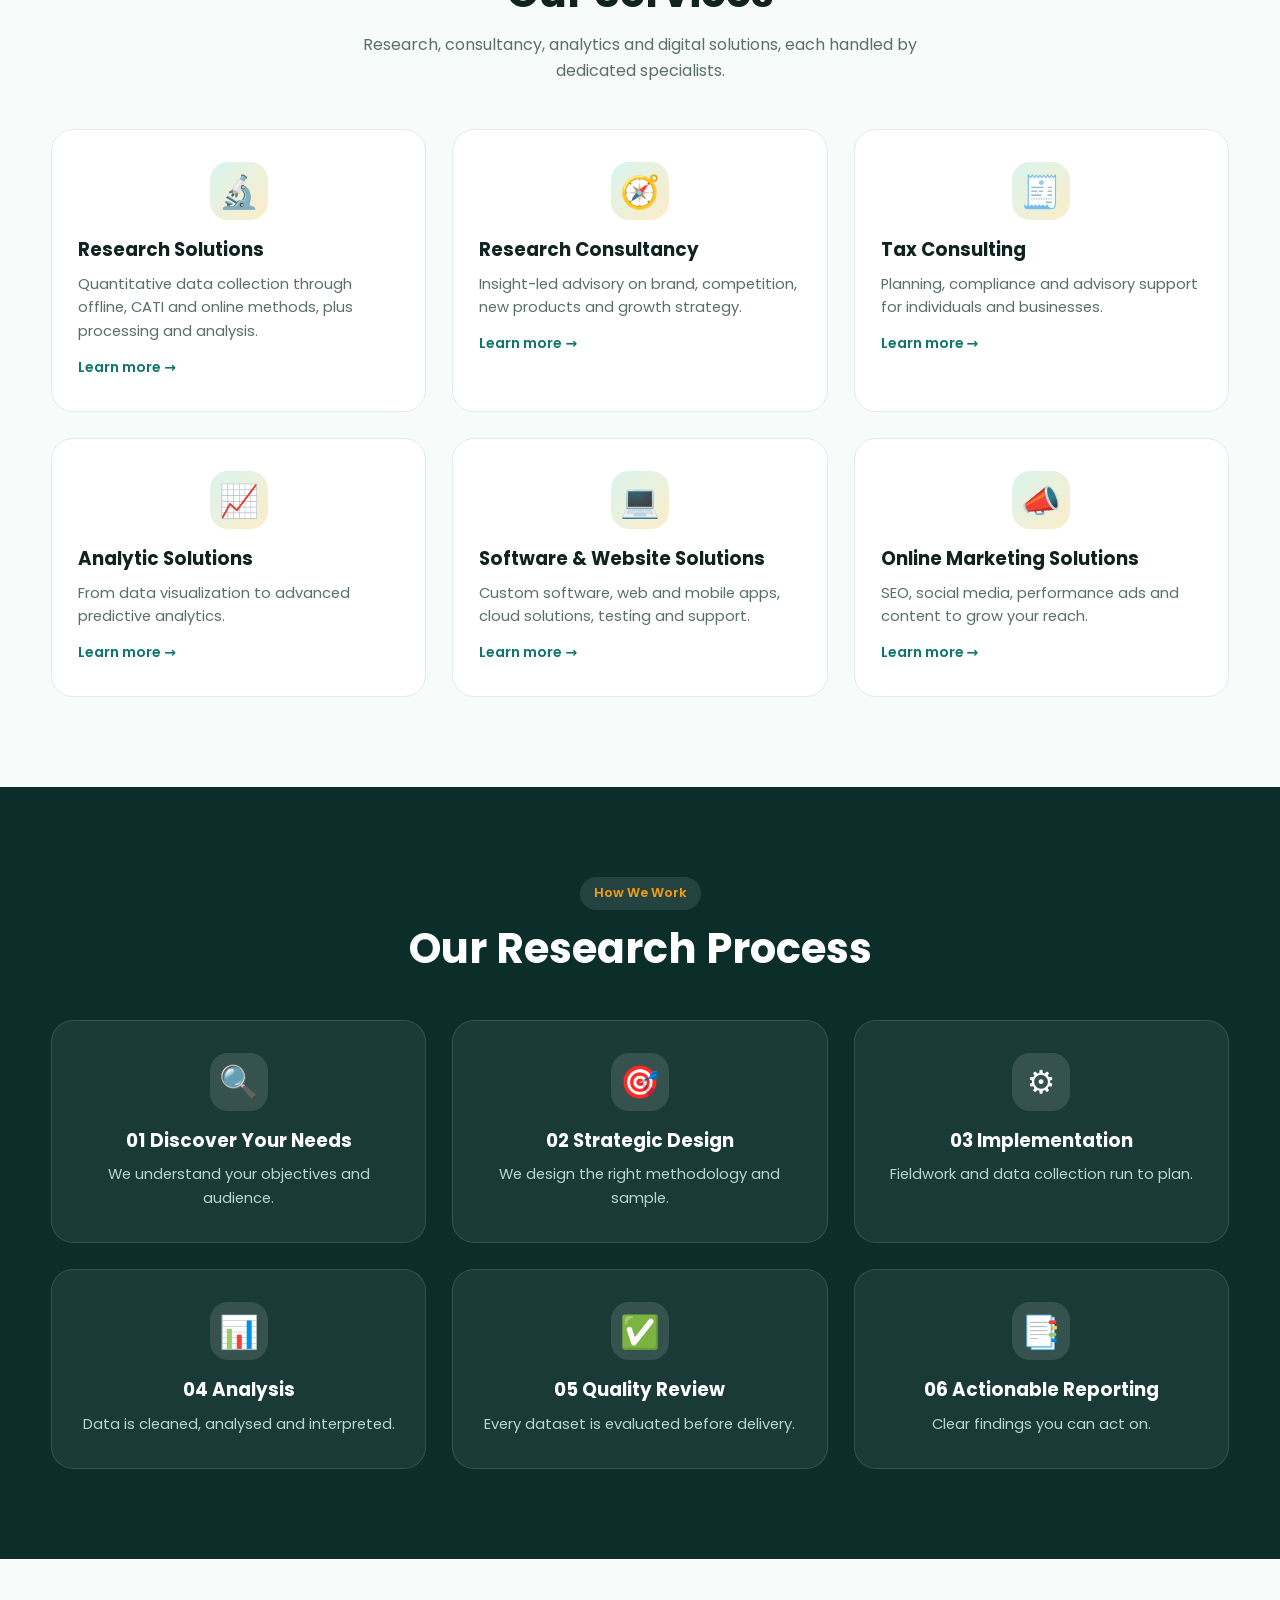
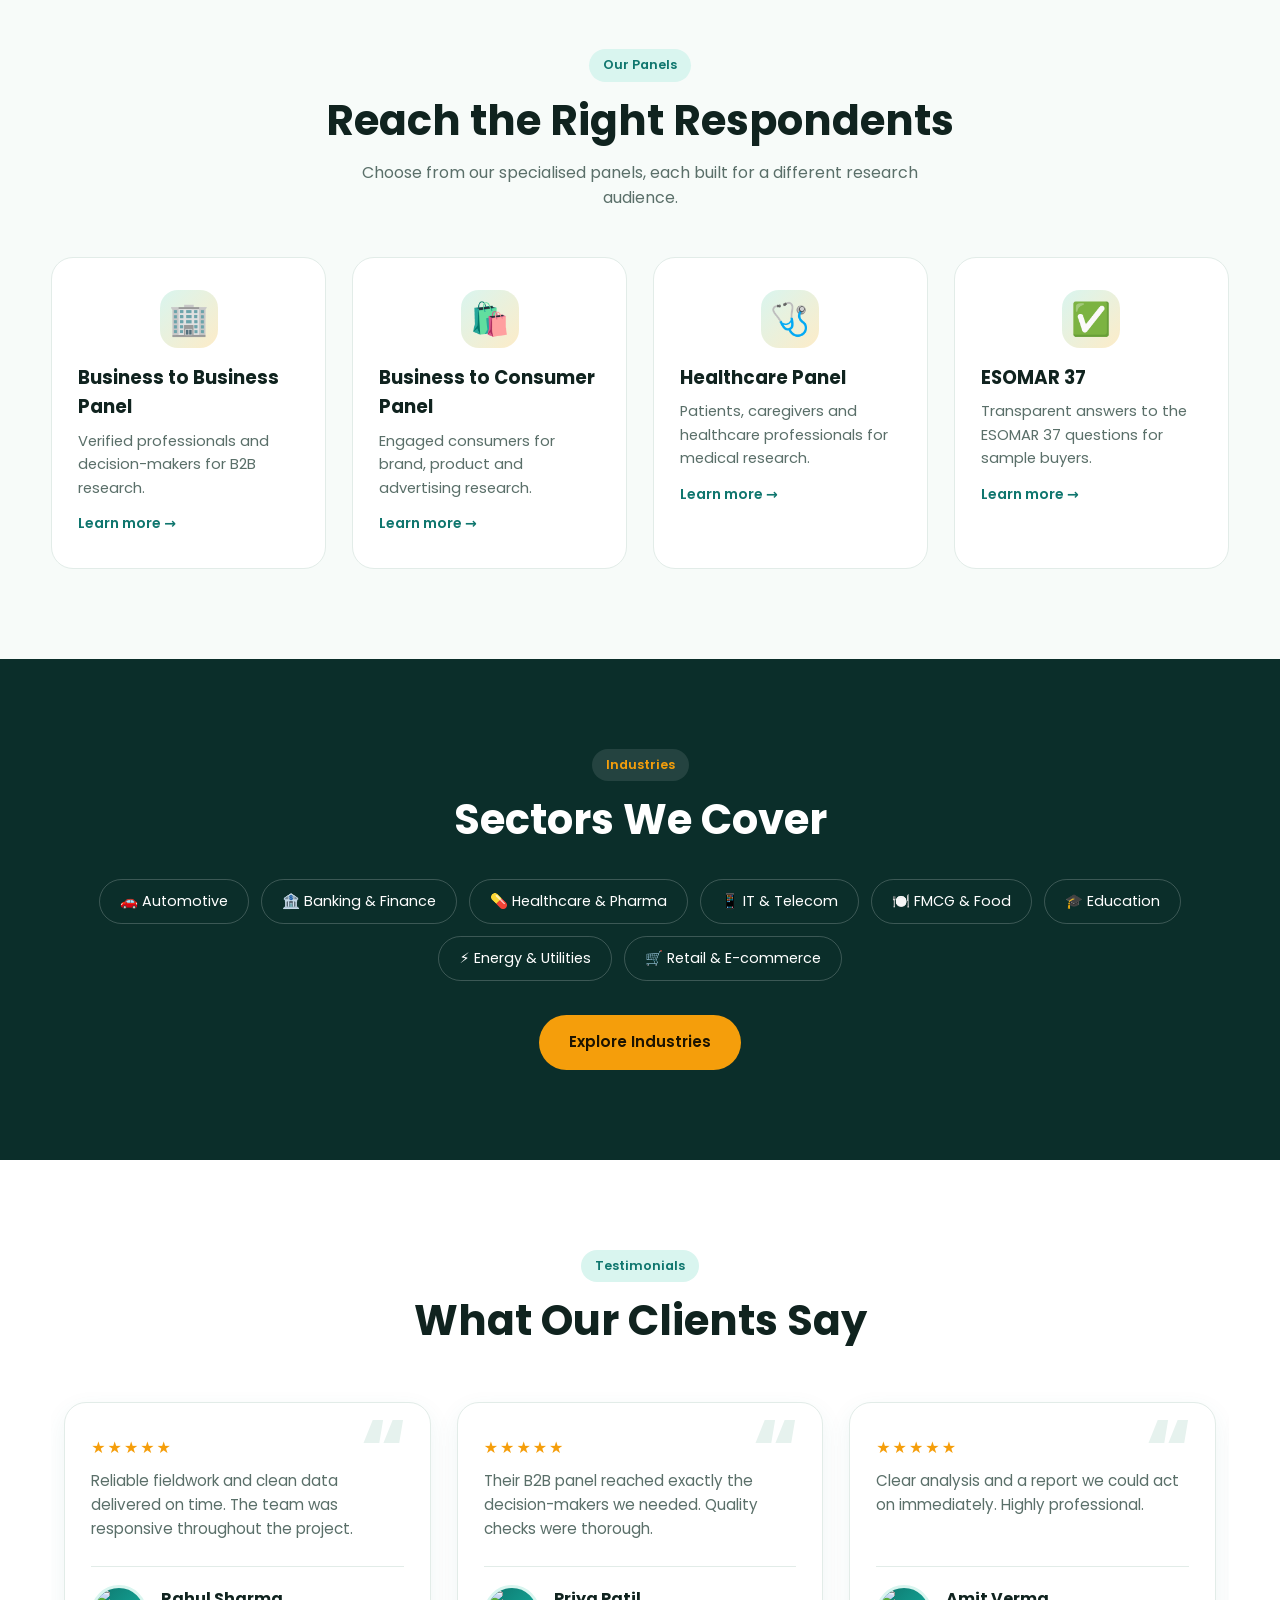
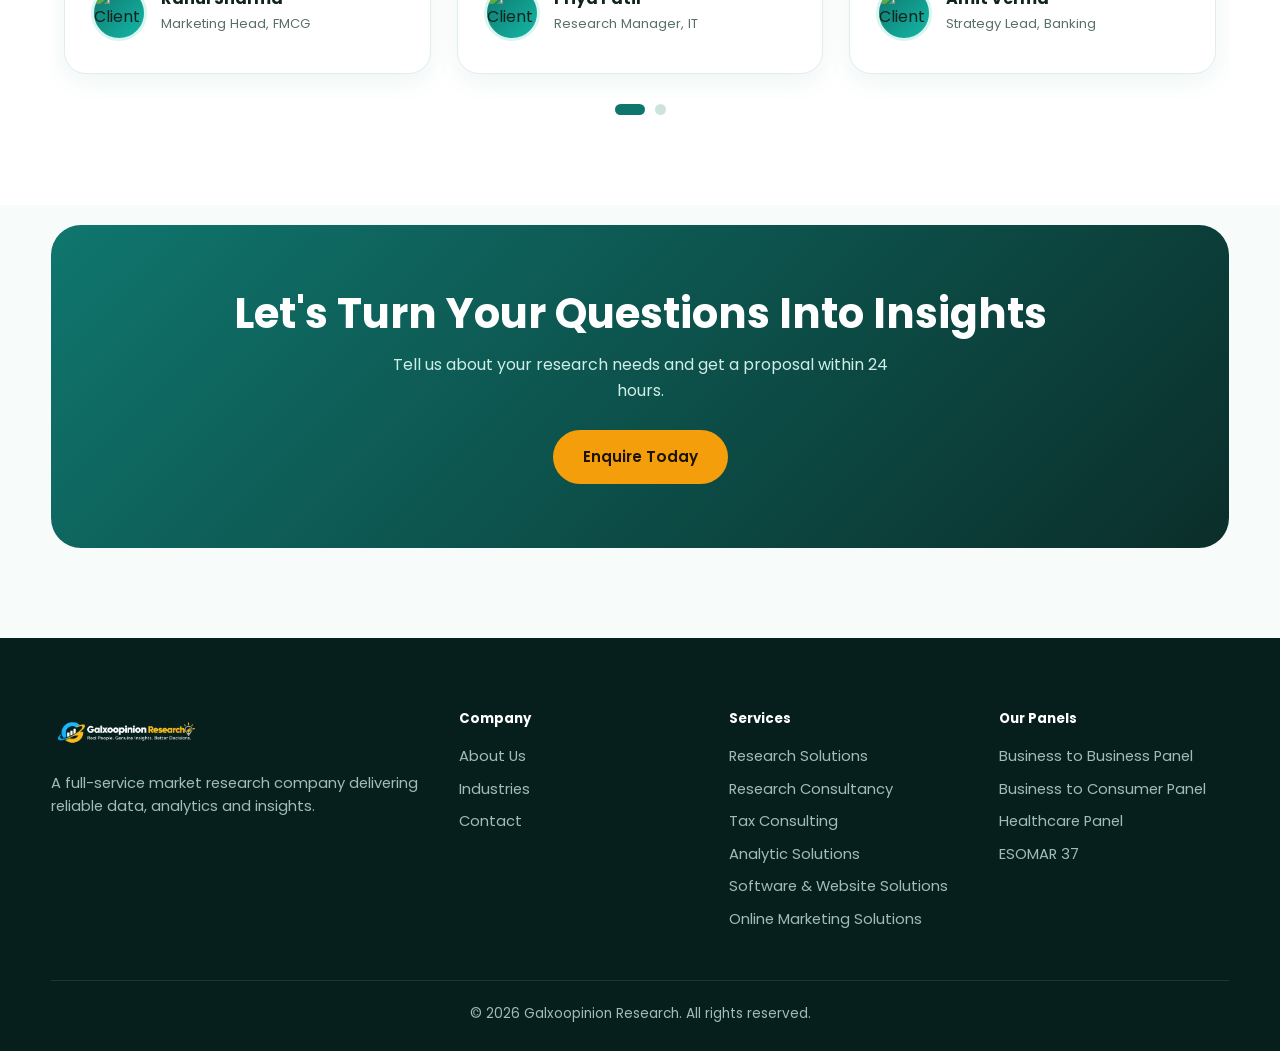
==== commit 2e84f6e9: "h" ====
--- a/index.html
+++ b/index.html
@@ -41,6 +41,7 @@
   <div><h3 class="counter" data-target="15" data-suffix="+">0</h3><p>Industries Served</p></div>
   <div><h3 class="counter" data-target="10" data-suffix="+">0</h3><p>Years of Experience</p></div>
 </div></div></section>
+<!-- dds sss-->
 
 <section class="alt"><div class="wrap split">
   <img data-img="3184339" alt="Research team reviewing data" loading="lazy">
@@ -50,7 +51,7 @@
   <ul class="list"><li>Worldwide panel coverage</li><li>In-house recruitment and validation</li><li>Full research solutions from design to reporting</li><li>Around-the-clock project support</li></ul>
   <a href="about.html" class="btn btn-g">About Era Bureau</a></div>
 </div></section>
-
+<!-- hfhfh -->
 <section id="services"><div class="wrap center"><span class="tag">What We Offer</span><h2>Our Services</h2>
   <p class="sub">Research, consultancy, analytics and digital solutions, each handled by dedicated specialists.</p>
   <div id="svc-grid"></div></div></section>
--- a/style.css
+++ b/style.css
@@ -2,7 +2,10 @@
 *{box-sizing:border-box;margin:0;padding:0}
 html{scroll-behavior:smooth}
 body{font-family:'Poppins',system-ui,sans-serif;background:var(--bg);color:var(--ink);line-height:1.6;overflow-x:hidden}
-img{max-width:100%;display:block;background:linear-gradient(135deg,var(--p),var(--p2))}
+/* FIX: no global gradient on every image (it showed through the transparent logo) */
+img{max-width:100%;display:block}
+/* gradient placeholder only for content photos */
+.split img,.himg img,.person img,.tm-user img,.ra-toast img{background:linear-gradient(135deg,var(--p),var(--p2))}
 a{text-decoration:none;color:inherit}
 .wrap{width:min(1180px,92%);margin:auto}
 section{padding:90px 0}
@@ -15,20 +18,22 @@
 .btn-p{background:var(--a);color:#1c1300}
 .btn-o{border-color:#fff;color:#fff}
 .btn-g{background:var(--p);color:#fff}
-/* header */
-header{position:fixed;inset:0 0 auto 0;z-index:50;transition:.3s}
+
+/* ===== Header ===== */
+header{position:fixed;inset:0 0 auto 0;z-index:50;transition:.3s;background:#123b35}
 header.sc{background:rgba(11,46,42,.96);backdrop-filter:blur(8px);box-shadow:0 4px 20px rgba(0,0,0,.2)}
-.nav{display:flex;align-items:center;justify-content:space-between;height:74px}
-.logo{font-weight:800;font-size:1.5rem;color:#fff;display:flex;align-items:center;gap:8px}
-.logo i{width:36px;height:36px;border-radius:10px;background:linear-gradient(135deg,var(--p2),var(--a));display:grid;place-items:center;font-style:normal;font-size:1.1rem}
+.nav{display:flex;align-items:center;justify-content:space-between;height:84px;gap:10px}
+.logo{display:flex;align-items:center;flex-shrink:0;white-space:nowrap;line-height:1}
+.logo-img{display:block;height:64px;width:auto;max-width:260px;object-fit:contain;background:none}
+footer .logo-img{height:50px;max-width:220px}
 .menu{display:flex;gap:26px;align-items:center}
 .menu a{color:#e6f5f1;font-weight:500;font-size:.93rem;transition:.2s}
-
 .menu .btn-p{color:#1c1300;padding:10px 22px}
 .burger{display:none;background:none;border:0;color:#fff;font-size:1.8rem;cursor:pointer}
 .ov,.close{display:none}
+
 /* dropdown */
-.dd{position:relative;padding:24px 0}
+.dd{position:relative;padding:30px 0}
 .dd-t span{font-size:.75rem;display:inline-block;transition:.3s}
 .dd-list{position:absolute;top:100%;left:-20px;min-width:270px;background:#fff;border-radius:16px;padding:10px;box-shadow:0 22px 50px rgba(0,0,0,.28);opacity:0;visibility:hidden;transform:translateY(12px);transition:.3s;border-top:3px solid var(--a)}
 .dd.r .dd-list{left:auto;right:-20px}
@@ -38,7 +43,8 @@
 .dd:hover .dd-list,.dd.open .dd-list{opacity:1;visibility:visible;transform:none}
 .dd:hover .dd-t,.dd.open .dd-t{color:var(--a)}
 .dd:hover .dd-t span,.dd.open .dd-t span{transform:rotate(180deg)}
-/* hero + banner */
+
+/* ===== Hero + banner ===== */
 .hero,.banner{background:linear-gradient(135deg,#0b2e2a 0%,#0f766e 70%,#14b8a6 100%);color:#fff;position:relative;overflow:hidden}
 .hero{padding:150px 0 100px}
 .hero:before,.banner:before{content:"";position:absolute;width:520px;height:520px;border-radius:50%;background:rgba(245,158,11,.15);right:-120px;top:-100px}
@@ -57,20 +63,24 @@
 .banner h1{font-size:clamp(2rem,5vw,3.2rem);font-weight:800;position:relative}
 .banner p{color:#d3efe9;position:relative}
 .crumb{font-size:.88rem;color:#bfe6de;margin-top:8px;position:relative}.crumb a:hover{color:var(--a)}
-/* stats */
+
+/* ===== Stats ===== */
 .stats{margin-top:-55px;position:relative;z-index:2;padding:0}
 .sg{background:#fff;border-radius:22px;box-shadow:0 20px 50px rgba(15,118,110,.15);display:grid;grid-template-columns:repeat(4,1fr);padding:34px 20px;text-align:center}
 .sg h3{font-size:2rem;color:var(--p);font-weight:800}.sg p{color:var(--muted);font-size:.9rem}
-/* cards */
+.counter{font-variant-numeric:tabular-nums}
+
+/* ===== Cards ===== */
 .grid3,.grid4{display:grid;gap:26px;margin-top:46px}
 .grid3{grid-template-columns:repeat(3,1fr)}.grid4{grid-template-columns:repeat(4,1fr)}
 .card{background:#fff;border:1px solid var(--line);border-radius:22px;padding:32px 26px;transition:.3s;position:relative;display:block}
 .card:hover{transform:translateY(-8px);box-shadow:0 22px 44px rgba(15,118,110,.14)}
-.ic{width:58px;height:58px;border-radius:18px;background:linear-gradient(135deg,#d9f5ef,#fdecc8);display:grid;place-items:center;font-size:1.6rem;margin-bottom:16px}
+.ic{width:58px;height:58px;border-radius:18px;background:linear-gradient(135deg,#d9f5ef,#fdecc8);display:flex;justify-content:center;align-items:center;margin:0 auto 15px;font-size:32px}
 .card h3{font-size:1.15rem;margin-bottom:8px}.card p{color:var(--muted);font-size:.92rem}
 .more{display:inline-block;margin-top:12px;color:var(--p);font-weight:600;font-size:.88rem}
 .num{position:absolute;right:22px;top:12px;font-size:3rem;font-weight:800;color:#e6f2ee}
-/* split */
+
+/* ===== Split ===== */
 .split{display:grid;grid-template-columns:1fr 1fr;gap:60px;align-items:center}
 .split.rev>:first-child{order:2}
 .split img{border-radius:26px;height:400px;width:100%;object-fit:cover}
@@ -78,17 +88,20 @@
 .list li{padding-left:34px;position:relative;margin-bottom:11px;color:var(--muted)}
 .list li:before{content:"✓";position:absolute;left:0;top:2px;width:22px;height:22px;border-radius:50%;background:var(--p);color:#fff;font-size:.75rem;display:grid;place-items:center}
 .svc{padding:60px 0}
-/* dark band */
+
+/* ===== Dark band ===== */
 .dark{background:var(--dark);color:#fff}.dark .sub{color:#b5d6cf}.dark .tag{background:rgba(255,255,255,.1);color:var(--a)}
 .dark .card{background:rgba(255,255,255,.06);border-color:rgba(255,255,255,.12)}.dark .card p{color:#b5d6cf}.dark .ic{background:rgba(255,255,255,.12)}
 .chips{display:flex;flex-wrap:wrap;gap:12px;justify-content:center;margin-top:34px}
 .chips span{padding:10px 20px;border:1px solid rgba(255,255,255,.2);border-radius:50px;font-size:.9rem}
-/* people */
+
+/* ===== People ===== */
 .person{text-align:center}
 .person img{width:130px;height:130px;border-radius:50%;object-fit:cover;margin:0 auto 14px;border:4px solid #d9f5ef}
 .person small{color:var(--muted)}
 .stars{color:var(--a);letter-spacing:2px;margin-bottom:8px}
-/* contact */
+
+/* ===== Contact ===== */
 .cg{display:grid;grid-template-columns:1.3fr 1fr;gap:40px;align-items:start}
 .form{background:#fff;border:1px solid var(--line);border-radius:24px;padding:36px}
 .form .row{display:grid;grid-template-columns:1fr 1fr;gap:16px}
@@ -98,13 +111,15 @@
 .form textarea{min-height:120px;resize:vertical}.form .btn{margin-top:22px;width:100%}
 .info{display:flex;gap:16px;background:#fff;border:1px solid var(--line);border-radius:18px;padding:22px;margin-bottom:16px}
 .info .ic{margin:0;flex:none}.info h4{font-size:1rem}.info p{color:var(--muted);font-size:.9rem}
-/* faq */
+
+/* ===== FAQ ===== */
 .faq{max-width:780px;margin:40px auto 0;text-align:left}
 .q{background:#fff;border:1px solid var(--line);border-radius:16px;margin-bottom:14px;overflow:hidden}
 .q button{width:100%;text-align:left;background:none;border:0;padding:20px 24px;font:600 1rem 'Poppins';color:var(--ink);cursor:pointer;display:flex;justify-content:space-between;gap:12px}
 .q button:after{content:"+";font-size:1.4rem;color:var(--p);transition:.3s}.q.open button:after{transform:rotate(45deg)}
 .q div{max-height:0;overflow:hidden;transition:.35s;padding:0 24px;color:var(--muted);font-size:.93rem}.q.open div{max-height:200px;padding-bottom:20px}
-/* cta + footer */
+
+/* ===== CTA + footer ===== */
 .cta-b{background:linear-gradient(135deg,var(--p),var(--dark));border-radius:30px;padding:64px 30px;text-align:center;color:#fff}
 .cta-b p{color:#cfeee8;margin:0 auto 26px;max-width:520px}
 footer{background:#071f1c;color:#9dbdb6;padding:70px 0 26px}
@@ -112,46 +127,6 @@
 footer h5{color:#fff;margin-bottom:16px}
 footer a{display:block;margin-bottom:9px;font-size:.92rem;transition:.2s}footer a:hover{color:var(--a)}
 .copy{border-top:1px solid rgba(255,255,255,.1);margin-top:40px;padding-top:22px;text-align:center;font-size:.85rem}
-/* responsive */
-@media(max-width:992px){
- .hero .wrap,.split,.cg{grid-template-columns:1fr}.split.rev>:first-child{order:0}
- .himg{max-width:520px}.f1{left:10px}.f2{right:10px}
- .grid3{grid-template-columns:1fr 1fr}.grid4{grid-template-columns:1fr 1fr}
- .sg{grid-template-columns:1fr 1fr;gap:24px}.fg{grid-template-columns:1fr 1fr}
-}
-@media(max-width:768px){
- section{padding:64px 0}
- .burger{display:block}
- header.sc{backdrop-filter:none}
- .ov{position:fixed;inset:0;background:rgba(5,20,18,.6);backdrop-filter:blur(3px);opacity:0;visibility:hidden;transition:.4s;z-index:49;display:block}
- .ov.show{opacity:1;visibility:visible}
- .menu{position:fixed;top:0;right:0;height:100vh;height:100dvh;width:min(330px,84%);background:linear-gradient(170deg,#0b2e2a,#0f766e);flex-direction:column;align-items:stretch;gap:0;padding:84px 26px 30px;transform:translateX(105%);transition:transform .45s cubic-bezier(.77,0,.18,1);box-shadow:-20px 0 50px rgba(0,0,0,.35);overflow-y:auto;border-radius:26px 0 0 26px}
- .menu.show{transform:none}
- .menu>a:not(.btn),.dd-t{display:flex;justify-content:space-between;align-items:center;padding:15px 4px;font-size:1.02rem;border-bottom:1px solid rgba(255,255,255,.12)}
- .menu>a,.dd{opacity:0;transform:translateX(24px);transition:.4s}
- .menu.show>a,.menu.show>.dd{opacity:1;transform:none}
- .menu.show>*:nth-child(3){transition-delay:.15s}.menu.show>*:nth-child(4){transition-delay:.2s}.menu.show>*:nth-child(5){transition-delay:.25s}.menu.show>*:nth-child(6){transition-delay:.3s}.menu.show>*:nth-child(7){transition-delay:.35s}.menu.show>*:nth-child(8){transition-delay:.4s}
- .menu .btn{margin-top:26px;text-align:center}
- .close{display:grid;position:absolute;top:20px;right:20px;width:42px;height:42px;border-radius:50%;border:0;background:rgba(255,255,255,.14);color:#fff;font-size:1.2rem;cursor:pointer;place-items:center}
- .dd{padding:0;width:100%}
- .dd-list{position:static;min-width:0;display:none;opacity:1;visibility:visible;transform:none;margin:10px 0 4px}
- .dd.open .dd-list{display:block}.menu .dd-list a{white-space:normal;text-align:left}
-}
-@media(max-width:600px){
- .grid3,.grid4,.fg,.form .row{grid-template-columns:1fr}
- .hero{padding:120px 0 90px}.himg img,.split img{height:290px}
- .float{font-size:.75rem;padding:8px 12px}.form{padding:24px}
-}
-
-
-
-.ic {
-  display: flex;
-  justify-content: center;
-  align-items: center;
-  margin: 0 auto 15px;
-  font-size: 32px;
-}
 
 /* ===== Testimonials slider ===== */
 .tm-viewport{overflow:hidden;margin-top:46px;touch-action:pan-y}
@@ -169,11 +144,6 @@
 .tm-dots button{width:11px;height:11px;border-radius:50%;border:0;background:#cfe3de;cursor:pointer;transition:.3s;padding:0}
 .tm-dots button.on{background:var(--p);width:30px;border-radius:10px}
 
-@media(max-width:992px){.tm-slide{flex-basis:50%}}
-@media(max-width:600px){
-  .tm-slide{flex-basis:100%;padding:10px 6px 24px}
-  .tm-card{padding:26px 22px}
-}
 /* ===== Hero background slider ===== */
 .hero-slider{padding:0;min-height:640px;display:flex}
 .hero-slider:before{display:none}
@@ -196,10 +166,6 @@
 .sl-dots{position:absolute;bottom:80px;left:0;right:0;display:flex;justify-content:center;gap:10px;z-index:5}
 .sl-dots button{width:11px;height:11px;border-radius:50%;border:0;background:rgba(255,255,255,.4);cursor:pointer;transition:.3s}
 .sl-dots button.on{background:var(--a);width:30px;border-radius:10px}
-@media(max-width:600px){.hero-slider{min-height:600px}.sl-arrow{display:none}.slide:after{background:rgba(11,46,42,.82)}}
-
-
-
 
 /* ===== Recent activity popup ===== */
 .ra-toast{position:fixed;left:20px;bottom:20px;z-index:60;display:flex;align-items:center;gap:12px;width:min(340px,calc(100% - 40px));background:#fff;border:1px solid var(--line);border-left:4px solid var(--p2);border-radius:16px;padding:12px 38px 12px 12px;box-shadow:0 16px 40px rgba(11,46,42,.22);transform:translateX(-130%);opacity:0;visibility:hidden;transition:transform .5s cubic-bezier(.4,0,.2,1),opacity .5s,visibility .5s}
@@ -212,26 +178,14 @@
 .ra-body small:before{content:"";width:7px;height:7px;border-radius:50%;background:#22c55e;flex:none}
 .ra-close{position:absolute;top:6px;right:8px;width:24px;height:24px;border:0;background:none;color:#8aa09a;font-size:.9rem;cursor:pointer;border-radius:50%;transition:.2s}
 .ra-close:hover{background:#eef5f2;color:var(--ink)}
-@media(max-width:600px){
-  .ra-toast{left:12px;bottom:12px;width:calc(100% - 24px);padding:10px 34px 10px 10px}
-  .ra-toast img{width:40px;height:40px}
-}
-
-.counter{font-variant-numeric:tabular-nums}
-
 
 /* ===== 3 industry cards (always centered) ===== */
 .ind-3{display:flex;flex-wrap:wrap;justify-content:center;gap:26px;margin-top:46px}
 .ind-3 .card{flex:0 1 calc((100% - 52px)/3);text-align:center}
-@media(max-width:992px){.ind-3 .card{flex-basis:calc((100% - 26px)/2)}}
-@media(max-width:600px){.ind-3 .card{flex-basis:100%}}
+
 /* ===== Research-site additions ===== */
-@media(min-width:769px){.menu{gap:20px}.menu a{font-size:.9rem}}
-@media(max-width:768px){.menu.show>*:nth-child(9){transition-delay:.45s}}
 .menu a.btn.btn-p,.menu a.btn.btn-p:hover,.menu a.btn.btn-p.act{background:var(--a);color:#1c1300}
 .dd-list a[data-nl]{cursor:default}
-
-
 
 /* ===== Panel detail pages ===== */
 .pd{max-width:1100px}
@@ -249,4 +203,52 @@
 .pd ul.ticks li{padding-left:26px;break-inside:avoid}
 .pd ul.ticks li:before{content:"✓";width:18px;height:18px;top:2px;background:var(--p);color:#fff;font-size:.65rem;display:grid;place-items:center}
 .pd-sec{margin-top:34px}
-@media(max-width:768px){.pd-grid{grid-template-columns:1fr}.pd ul.ticks{columns:1}}
+
+/* ===== Responsive ===== */
+@media(min-width:769px){.menu{gap:20px}.menu a{font-size:.9rem}}
+
+@media(max-width:992px){
+ .hero .wrap,.split,.cg{grid-template-columns:1fr}.split.rev>:first-child{order:0}
+ .himg{max-width:520px}.f1{left:10px}.f2{right:10px}
+ .grid3{grid-template-columns:1fr 1fr}.grid4{grid-template-columns:1fr 1fr}
+ .sg{grid-template-columns:1fr 1fr;gap:24px}.fg{grid-template-columns:1fr 1fr}
+ .menu{gap:12px}.menu a{font-size:.8rem}
+ .tm-slide{flex-basis:50%}
+ .ind-3 .card{flex-basis:calc((100% - 26px)/2)}
+}
+
+@media(max-width:768px){
+ section{padding:64px 0}
+ .burger{display:block}
+ header.sc{backdrop-filter:none}
+ .logo-img{height:36px;max-width:145px}
+ footer .logo-img{height:32px;max-width:130px}
+ .ov{position:fixed;inset:0;background:rgba(5,20,18,.6);backdrop-filter:blur(3px);opacity:0;visibility:hidden;transition:.4s;z-index:49;display:block}
+ .ov.show{opacity:1;visibility:visible}
+ .menu{position:fixed;top:0;right:0;height:100vh;height:100dvh;width:min(330px,84%);background:linear-gradient(170deg,#0b2e2a,#0f766e);flex-direction:column;align-items:stretch;gap:0;padding:84px 26px 30px;transform:translateX(105%);transition:transform .45s cubic-bezier(.77,0,.18,1);box-shadow:-20px 0 50px rgba(0,0,0,.35);overflow-y:auto;border-radius:26px 0 0 26px}
+ .menu.show{transform:none}
+ .menu>a:not(.btn),.dd-t{display:flex;justify-content:space-between;align-items:center;padding:15px 4px;font-size:1.02rem;border-bottom:1px solid rgba(255,255,255,.12)}
+ .menu>a,.dd{opacity:0;transform:translateX(24px);transition:.4s}
+ .menu.show>a,.menu.show>.dd{opacity:1;transform:none}
+ .menu.show>*:nth-child(3){transition-delay:.15s}.menu.show>*:nth-child(4){transition-delay:.2s}.menu.show>*:nth-child(5){transition-delay:.25s}.menu.show>*:nth-child(6){transition-delay:.3s}.menu.show>*:nth-child(7){transition-delay:.35s}.menu.show>*:nth-child(8){transition-delay:.4s}.menu.show>*:nth-child(9){transition-delay:.45s}
+ .menu .btn{margin-top:26px;text-align:center}
+ .close{display:grid;position:absolute;top:20px;right:20px;width:42px;height:42px;border-radius:50%;border:0;background:rgba(255,255,255,.14);color:#fff;font-size:1.2rem;cursor:pointer;place-items:center}
+ .dd{padding:0;width:100%}
+ .dd-list{position:static;min-width:0;display:none;opacity:1;visibility:visible;transform:none;margin:10px 0 4px}
+ .dd.open .dd-list{display:block}.menu .dd-list a{white-space:normal;text-align:left}
+ .pd-grid{grid-template-columns:1fr}.pd ul.ticks{columns:1}
+}
+
+@media(max-width:600px){
+ .grid3,.grid4,.fg,.form .row{grid-template-columns:1fr}
+ .hero{padding:120px 0 90px}.himg img,.split img{height:290px}
+ .float{font-size:.75rem;padding:8px 12px}.form{padding:24px}
+ .tm-slide{flex-basis:100%;padding:10px 6px 24px}
+ .tm-card{padding:26px 22px}
+ .hero-slider{min-height:600px}.sl-arrow{display:none}.slide:after{background:rgba(11,46,42,.82)}
+ .ra-toast{left:12px;bottom:12px;width:calc(100% - 24px);padding:10px 34px 10px 10px}
+ .ra-toast img{width:40px;height:40px}
+ .ind-3 .card{flex-basis:100%}
+}
+
+@media(max-width:420px){.burger{font-size:1.6rem}}
